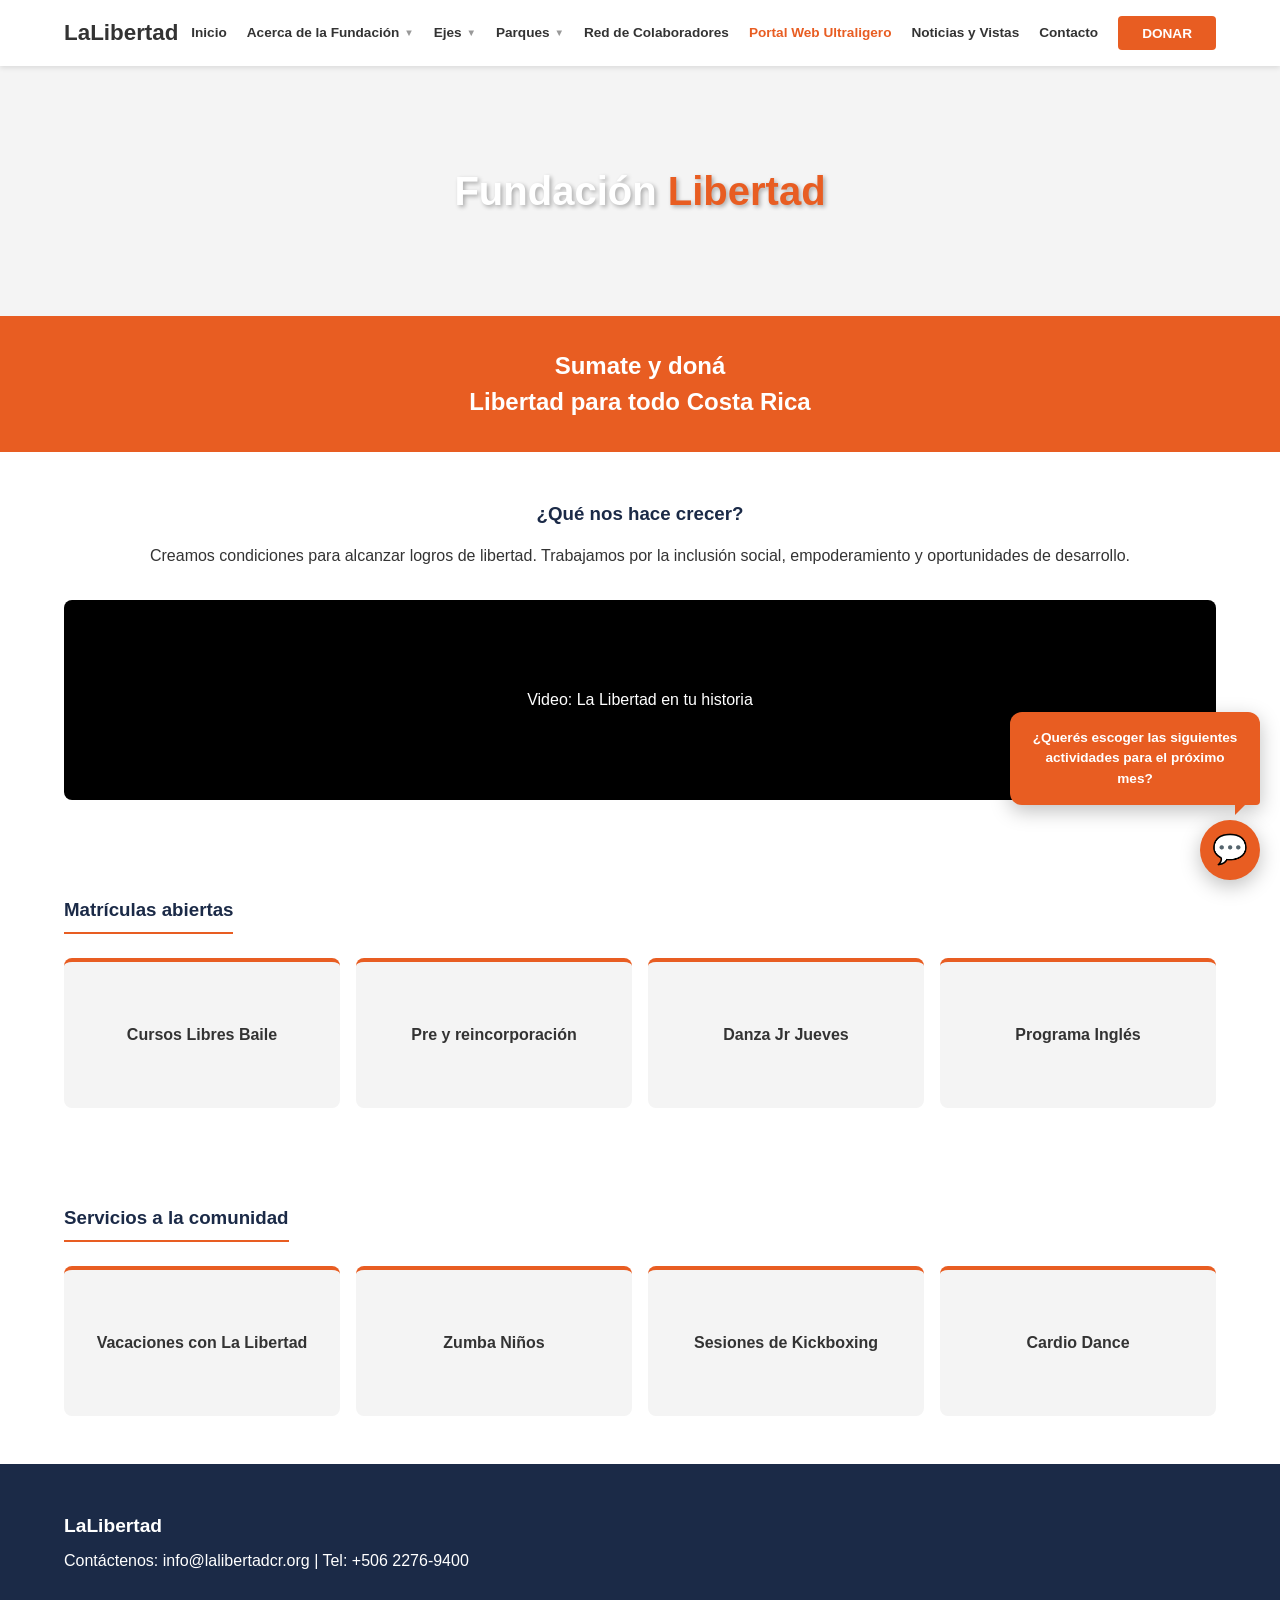
==== index.html @ eda5e54c "first" ====
<!DOCTYPE html>
<html lang="es">
<head>
  <meta charset="UTF-8">
  <meta name="viewport" content="width=device-width, initial-scale=1.0">
  <title>Parque La Libertad - Clon Low-Fi</title>
  <link rel="stylesheet" href="./public/css/styles.css">
</head>
<body>

  <!-- NAVBAR -->
  <header class="navbar">
    <div class="logo">LaLibertad</div>
    <input type="checkbox" id="menu-toggle" hidden>
    <label for="menu-toggle" class="menu-icon">☰</label>
    <nav class="nav-links">
      <a href="index.html">Inicio</a>
      <a href="#">Acerca de la Fundación <span class="arrow">▼</span></a>
      <a href="#">Ejes <span class="arrow">▼</span></a>
      <a href="#">Parques <span class="arrow">▼</span></a>
      <a href="#">Red de Colaboradores</a>
      <a href="portal.html" class="link-ultraligero">Portal Web Ultraligero</a>
      <a href="#">Noticias y Vistas</a>
      <a href="#">Contacto</a>
      <button class="btn-donar">DONAR</button>
    </nav>
  </header>

  <main>
    <section class="hero">
      <h1>Fundación <span>Libertad</span></h1>
    </section>

    <section class="banner-donacion">
      <h2>Sumate y doná <br> Libertad para todo Costa Rica</h2>
    </section>

    <section class="seccion-info">
      <div class="texto">
        <h3>¿Qué nos hace crecer?</h3>
        <p>Creamos condiciones para alcanzar logros de libertad. Trabajamos por la inclusión social, empoderamiento y oportunidades de desarrollo.</p>
      </div>
      <div class="video-placeholder">
        <span>Video: La Libertad en tu historia</span>
      </div>
    </section>

    <section class="seccion-grid">
      <h3>Matrículas abiertas</h3>
      <div class="grid-4">
        <article class="card">Cursos Libres Baile</article>
        <article class="card">Pre y reincorporación</article>
        <article class="card">Danza Jr Jueves</article>
        <article class="card">Programa Inglés</article>
      </div>
    </section>

    <section class="seccion-grid">
      <h3>Servicios a la comunidad</h3>
      <div class="grid-4">
        <article class="card">Vacaciones con La Libertad</article>
        <article class="card">Zumba Niños</article>
        <article class="card">Sesiones de Kickboxing</article>
        <article class="card">Cardio Dance</article>
      </div>
    </section>
  </main>

  <!-- FOOTER Y CHATBOT -->
  <footer class="footer-principal">
    <div class="footer-contenido">
      <div class="logos-footer">LaLibertad</div>
      <p>Contáctenos: info@lalibertadcr.org | Tel: +506 2276-9400</p>
    </div>

    <input type="checkbox" id="chatbot-toggle" hidden>
    
    <div class="chatbot-alerta">
      <p>¿Querés escoger las siguientes actividades para el próximo mes?</p>
    </div>

    <div class="chatbot-widget">
      <div class="chatbot-header">
        <span>Buzón y Asistente Virtual</span>
        <label for="chatbot-toggle" class="close-btn">✖</label>
      </div>
      
      <div class="chatbot-body">
        <!-- Historial de mensajes -->
        <div class="chat-historial" id="chat-historial">
          <div class="msg bot-msg">¡Hola! ¿En qué te puedo ayudar hoy?</div>
        </div>
        
        <!-- Opciones rápidas -->
        <div id="chat-opciones">
          <button class="btn-chat chat-interactivo" data-reply="votar">Votar por actividades del mes</button>
          <div class="faq-section">
            <span class="faq-titulo">Preguntas Frecuentes:</span>
            <div class="faq-grid">
              <button class="sub-btn chat-interactivo" data-reply="llegar">📍 Cómo llegar</button>
              <button class="sub-btn chat-interactivo" data-reply="horarios">🕒 Horarios</button>
              <button class="sub-btn chat-interactivo" data-reply="contacto">📞 Contactos</button>
              <button class="sub-btn chat-interactivo" data-reply="cursos">📅 Cursos</button>
            </div>
          </div>
        </div>

        <!-- Nueva Zona de Input (Deshabilitada por defecto) -->
        <div class="chat-input-container">
          <input type="text" id="chat-input" placeholder="Escribe aquí..." disabled>
          <button id="chat-send" disabled>➤</button>
        </div>
      </div>
    </div>

    <label for="chatbot-toggle" class="chatbot-fab">
      <span class="icon-open">💬</span>
      <span class="icon-close">✖</span>
    </label>
  </footer>

  <!-- SCRIPT DE SIMULACIÓN INTERACTIVA -->
  <script src="chat-logic.js"></script>
  <script>
    // Se inserta la lógica aquí mismo para mantenerlo simple y sin archivos extra
    document.addEventListener('DOMContentLoaded', () => {
      const botonesChat = document.querySelectorAll('.chat-interactivo');
      const historialChat = document.getElementById('chat-historial');
      const inputChat = document.getElementById('chat-input');
      const btnSend = document.getElementById('chat-send');
      const divOpciones = document.getElementById('chat-opciones');

      let estadoChat = 'inicio'; // Posibles: inicio, esperando_actividad, esperando_correo
      let actividadSeleccionada = '';

      const respuestasBot = {
        "llegar": "Estamos ubicados en Fátima de Desamparados. Podés buscar 'Parque La Libertad' en Waze.",
        "horarios": "El parque está abierto todos los días de 5:00 a.m. a 6:00 p.m.",
        "contacto": "Escribinos a info@lalibertadcr.org o llamanos al +506 2276-9400.",
        "cursos": "Las matrículas abren la primera semana del mes. Revisá el Portal Web Ultraligero."
      };

      function agregarMensaje(texto, emisor) {
        const clase = emisor === 'bot' ? 'bot-msg' : 'user-msg';
        historialChat.innerHTML += `<div class="msg ${clase}">${texto}</div>`;
        historialChat.scrollTop = historialChat.scrollHeight;
      }

      function iniciarVotacion() {
        estadoChat = 'esperando_actividad';
        divOpciones.style.display = 'none'; // Ocultar botones para dar espacio
        inputChat.disabled = false;
        btnSend.disabled = false;
        inputChat.focus();
        inputChat.placeholder = "Digita el número o nombre...";

        const opcionesActividades = `
          ¡Genial! Estas son las propuestas del mes:<br><br>
          <strong>1.</strong> Taller de Arte Urbano<br>
          <strong>2.</strong> Curso de HTML y SCSS<br>
          <strong>3.</strong> Danza Contemporánea<br>
          <strong>4.</strong> Voluntariado Ambiental<br><br>
          ¿Cuál es tu favorita?
        `;
        agregarMensaje(opcionesActividades, 'bot');
      }

      // Manejo de clics en botones rápidos
      botonesChat.forEach(boton => {
        boton.addEventListener('click', (e) => {
          const textoBoton = e.target.innerText.replace(/📍|🕒|📞|📅/g, '').trim();
          const tipoRespuesta = e.target.getAttribute('data-reply');

          agregarMensaje(textoBoton, 'user');

          setTimeout(() => {
            if (tipoRespuesta === 'votar') {
              iniciarVotacion();
            } else {
              agregarMensaje(respuestasBot[tipoRespuesta], 'bot');
            }
          }, 500);
        });
      });

      // Manejo de ingreso de texto (Simulación del flujo)
      function procesarInputUsuario() {
        const texto = inputChat.value.trim();
        if (!texto) return;

        agregarMensaje(texto, 'user');
        inputChat.value = '';

        setTimeout(() => {
          if (estadoChat === 'esperando_actividad') {
            actividadSeleccionada = texto;
            estadoChat = 'esperando_correo';
            inputChat.placeholder = "ejemplo@correo.com";
            agregarMensaje(`Excelente, anotamos tu preferencia por: <strong>${actividadSeleccionada}</strong>.<br><br>Para validar tu voto y avisarte si se aprueba, por favor escribí tu correo electrónico:`, 'bot');
          
          } else if (estadoChat === 'esperando_correo') {
            const correo = texto;
            estadoChat = 'inicio';
            
            // Finalizar simulación
            inputChat.disabled = true;
            btnSend.disabled = true;
            inputChat.placeholder = "Chat finalizado";
            divOpciones.style.display = 'block'; // Volver a mostrar botones
            
            agregarMensaje(`¡Listo! Hemos registrado tu voto con el correo <strong>${correo}</strong>.<br><br>¿En qué más te puedo ayudar?`, 'bot');
          }
        }, 600);
      }

      btnSend.addEventListener('click', procesarInputUsuario);
      inputChat.addEventListener('keypress', (e) => {
        if (e.key === 'Enter') procesarInputUsuario();
      });
    });
  </script>

</body>
</html>
---- public/css/styles.css ----
* {
  margin: 0;
  padding: 0;
  box-sizing: border-box;
}

html {
  scroll-behavior: smooth;
}

body {
  font-family: Arial, sans-serif;
  color: #333333;
  background-color: #ffffff;
  line-height: 1.5;
  display: flex;
  flex-direction: column;
  min-height: 100vh;
}

.fondo-portal {
  background-color: #fff9f6;
}

.navbar {
  display: flex;
  justify-content: space-between;
  align-items: center;
  padding: 1rem 5%;
  background: #ffffff;
  box-shadow: 0 2px 5px rgba(0, 0, 0, 0.1);
  position: sticky;
  top: 0;
  z-index: 100;
  flex-wrap: wrap;
}
.navbar .logo {
  font-weight: 900;
  font-size: 1.4rem;
  color: #333333;
}
.navbar .menu-icon {
  font-size: 1.8rem;
  cursor: pointer;
  display: block;
  color: #333333;
}
@media (min-width: 1024px) {
  .navbar .menu-icon {
    display: none;
  }
}
.navbar .nav-links {
  width: 100%;
  display: none;
  flex-direction: column;
  gap: 1rem;
  padding-top: 1rem;
}
.navbar .nav-links a {
  color: #333333;
  text-decoration: none;
  font-size: 0.85rem;
  font-weight: 600;
  display: flex;
  align-items: center;
  gap: 0.3rem;
  transition: color 0.2s;
}
.navbar .nav-links a:hover {
  color: #e85d22;
}
.navbar .nav-links a .arrow {
  font-size: 0.6rem;
  color: #999;
}
.navbar .nav-links .link-ultraligero {
  color: #e85d22;
}
.navbar .nav-links .btn-donar {
  background: #e85d22;
  color: #ffffff;
  border: none;
  padding: 0.6rem 1.5rem;
  border-radius: 4px;
  font-weight: bold;
  cursor: pointer;
  font-size: 0.85rem;
  align-self: flex-start;
  transition: background 0.2s;
}
.navbar .nav-links .btn-donar:hover {
  background: #cc4d1a;
}
@media (min-width: 1024px) {
  .navbar .nav-links {
    width: auto;
    display: flex;
    flex-direction: row;
    align-items: center;
    padding-top: 0;
    gap: 1.25rem;
  }
  .navbar .nav-links .btn-donar {
    align-self: auto;
  }
}
.navbar #menu-toggle:checked ~ .nav-links {
  display: flex;
}

.chatbot-fab {
  position: fixed;
  bottom: 20px;
  right: 20px;
  width: 60px;
  height: 60px;
  background-color: #e85d22;
  color: #ffffff;
  border-radius: 50%;
  display: flex;
  align-items: center;
  justify-content: center;
  font-size: 1.8rem;
  box-shadow: 0 6px 20px rgba(0, 0, 0, 0.25);
  cursor: pointer;
  z-index: 10000;
  transition: transform 0.3s ease, background-color 0.3s;
}
.chatbot-fab:hover {
  background-color: #cc4d1a;
  transform: scale(1.05);
}
.chatbot-fab .icon-close {
  display: none;
  font-size: 1.2rem;
}

.chatbot-alerta {
  position: fixed;
  bottom: 95px;
  right: 20px;
  background: #e85d22;
  color: #ffffff;
  padding: 1rem;
  border-radius: 12px;
  border-bottom-right-radius: 4px;
  width: 250px;
  font-weight: bold;
  text-align: center;
  font-size: 0.85rem;
  box-shadow: 0 6px 20px rgba(0, 0, 0, 0.25);
  z-index: 9999;
  transition: opacity 0.3s ease;
}
.chatbot-alerta::after {
  content: "";
  position: absolute;
  bottom: -10px;
  right: 15px;
  border-width: 10px 10px 0 0;
  border-style: solid;
  border-color: #e85d22 transparent transparent transparent;
}

.chatbot-widget {
  position: fixed;
  bottom: 95px;
  right: 20px;
  width: 320px;
  max-width: calc(100vw - 40px);
  background: #ffffff;
  border-radius: 12px;
  overflow: hidden;
  box-shadow: 0 6px 20px rgba(0, 0, 0, 0.25);
  border: 1px solid rgba(0, 0, 0, 0.1);
  z-index: 9999;
  display: none;
  flex-direction: column;
}
.chatbot-widget .chatbot-header {
  background: rgb(76.3661202186%, 28.3349405336%, 7.9476052716%);
  color: #ffffff;
  padding: 0.75rem 1rem;
  display: flex;
  justify-content: space-between;
  align-items: center;
  font-weight: bold;
  font-size: 0.95rem;
}
.chatbot-widget .chatbot-header .close-btn {
  cursor: pointer;
  font-size: 1.1rem;
}
.chatbot-widget .chatbot-body {
  padding: 1rem;
  display: flex;
  flex-direction: column;
  gap: 0.75rem;
}
.chatbot-widget .chatbot-body .chat-historial {
  display: flex;
  flex-direction: column;
  gap: 0.5rem;
  max-height: 250px;
  overflow-y: auto;
  padding-bottom: 0.5rem;
}
.chatbot-widget .chatbot-body .chat-historial::-webkit-scrollbar {
  width: 4px;
}
.chatbot-widget .chatbot-body .chat-historial::-webkit-scrollbar-thumb {
  background: #ccc;
  border-radius: 4px;
}
.chatbot-widget .chatbot-body .chat-historial .msg {
  padding: 0.5rem 0.75rem;
  border-radius: 8px;
  font-size: 0.85rem;
  max-width: 85%;
  animation: fadeIn 0.3s ease;
}
.chatbot-widget .chatbot-body .chat-historial .bot-msg {
  background-color: #fff3ed;
  color: rgb(62.2608695652%, 23.5004262575%, 7.9352088662%);
  border-bottom-left-radius: 0;
  align-self: flex-start;
  border: 1px solid rgb(96.6361298618%, 76.3066538091%, 67.6775956284%);
}
.chatbot-widget .chatbot-body .chat-historial .user-msg {
  background-color: #1b2a47;
  color: #ffffff;
  border-bottom-right-radius: 0;
  align-self: flex-end;
}
.chatbot-widget .chatbot-body .btn-chat {
  width: 100%;
  background: #f4f4f4;
  border: 1px solid #ccc;
  padding: 0.6rem;
  border-radius: 6px;
  cursor: pointer;
  font-weight: bold;
  text-align: left;
  font-size: 0.85rem;
}
.chatbot-widget .chatbot-body .btn-chat:hover {
  background: #e2e2e2;
}
.chatbot-widget .chatbot-body .faq-section {
  margin-top: 0.2rem;
}
.chatbot-widget .chatbot-body .faq-section .faq-titulo {
  font-size: 0.8rem;
  font-weight: bold;
  color: #1b2a47;
  display: block;
  margin-bottom: 0.5rem;
}
.chatbot-widget .chatbot-body .faq-section .faq-grid {
  display: grid;
  grid-template-columns: 1fr 1fr;
  gap: 0.5rem;
}
.chatbot-widget .chatbot-body .faq-section .faq-grid .sub-btn {
  background: #fff3ed;
  border: 1px solid #e85d22;
  color: #cc4d1a;
  padding: 0.5rem;
  font-size: 0.75rem;
  border-radius: 6px;
  cursor: pointer;
  text-align: left;
}
.chatbot-widget .chatbot-body .faq-section .faq-grid .sub-btn:hover {
  background: #e85d22;
  color: #ffffff;
}
.chatbot-widget .chatbot-body .chat-input-container {
  display: flex;
  gap: 0.5rem;
  margin-top: 0.5rem;
  border-top: 1px solid #eee;
  padding-top: 0.75rem;
}
.chatbot-widget .chatbot-body .chat-input-container input {
  flex: 1;
  padding: 0.5rem;
  border: 1px solid #ccc;
  border-radius: 4px;
  font-size: 0.85rem;
  outline: none;
}
.chatbot-widget .chatbot-body .chat-input-container input:focus {
  border-color: #e85d22;
}
.chatbot-widget .chatbot-body .chat-input-container input:disabled {
  background: #f9f9f9;
  cursor: not-allowed;
}
.chatbot-widget .chatbot-body .chat-input-container button {
  background: #e85d22;
  color: #ffffff;
  border: none;
  padding: 0.5rem 0.75rem;
  border-radius: 4px;
  cursor: pointer;
  font-weight: bold;
}
.chatbot-widget .chatbot-body .chat-input-container button:hover:not(:disabled) {
  background: #cc4d1a;
}
.chatbot-widget .chatbot-body .chat-input-container button:disabled {
  background: #ccc;
  cursor: not-allowed;
}

#chatbot-toggle:checked ~ .chatbot-widget {
  display: flex;
}
#chatbot-toggle:checked ~ .chatbot-alerta {
  display: none;
}
#chatbot-toggle:checked ~ .chatbot-fab {
  background-color: #1b2a47;
}
#chatbot-toggle:checked ~ .chatbot-fab .icon-open {
  display: none;
}
#chatbot-toggle:checked ~ .chatbot-fab .icon-close {
  display: block;
}

.modal-overlay {
  display: none;
  position: fixed;
  top: 0;
  left: 0;
  width: 100%;
  height: 100%;
  background: rgba(27, 42, 71, 0.6);
  z-index: 100000;
  align-items: center;
  justify-content: center;
  padding: 1rem;
  opacity: 0;
  transition: opacity 0.3s ease;
}
.modal-overlay.active {
  display: flex;
  opacity: 1;
}
.modal-overlay .modal-content {
  background: #ffffff;
  border-radius: 8px;
  padding: 2rem;
  width: 100%;
  max-width: 450px;
  position: relative;
  box-shadow: 0 6px 20px rgba(0, 0, 0, 0.25);
  transform: translateY(-20px);
  transition: transform 0.3s ease;
}
.modal-overlay .modal-content h3 {
  color: #e85d22;
  margin-bottom: 1.2rem;
  padding-right: 1.5rem;
  font-size: 1.3rem;
}
.modal-overlay .modal-content .modal-info {
  font-size: 0.9rem;
  color: #1b2a47;
  margin-bottom: 0.4rem;
}
.modal-overlay .modal-content hr {
  border: 0;
  border-top: 1px solid #eee;
  margin: 1.5rem 0;
}
.modal-overlay .modal-content .modal-descripcion {
  font-size: 0.95rem;
  color: #555;
  line-height: 1.6;
  margin-bottom: 1.5rem;
}
.modal-overlay .modal-content .modal-acciones {
  display: flex;
  gap: 0.5rem;
  flex-direction: column;
}
@media (min-width: 480px) {
  .modal-overlay .modal-content .modal-acciones {
    flex-direction: row;
  }
}
.modal-overlay .modal-content .modal-acciones button {
  flex: 1;
  padding: 0.75rem;
  border-radius: 4px;
  font-weight: bold;
  cursor: pointer;
  font-size: 0.85rem;
  transition: 0.2s;
}
.modal-overlay .modal-content .modal-acciones .btn-outline-modal {
  background: transparent;
  border: 2px solid #1b2a47;
  color: #1b2a47;
}
.modal-overlay .modal-content .modal-acciones .btn-outline-modal:hover {
  background: #1b2a47;
  color: #ffffff;
}
.modal-overlay .modal-content .modal-acciones .btn-primario-modal {
  background: #e85d22;
  border: 2px solid #e85d22;
  color: #ffffff;
}
.modal-overlay .modal-content .modal-acciones .btn-primario-modal:hover {
  background: #cc4d1a;
  border-color: #cc4d1a;
}
.modal-overlay .modal-content .close-modal {
  position: absolute;
  top: 15px;
  right: 20px;
  font-size: 1.8rem;
  cursor: pointer;
  color: #ccc;
  transition: 0.2s;
}
.modal-overlay .modal-content .close-modal:hover {
  color: #e85d22;
}
.modal-overlay.active .modal-content {
  transform: translateY(0);
}

main {
  flex: 1;
}

section {
  padding: 3rem 5%;
}

.hero {
  background: #f4f4f4;
  height: 250px;
  display: flex;
  align-items: center;
  justify-content: center;
}
.hero h1 {
  font-size: 2.5rem;
  color: #ffffff;
  text-shadow: 2px 2px 4px rgba(0, 0, 0, 0.3);
}
.hero span {
  color: #e85d22;
}

.banner-donacion {
  background: #e85d22;
  color: #ffffff;
  text-align: center;
  padding: 2rem 1rem;
}

.seccion-info {
  text-align: center;
}
.seccion-info .texto {
  margin-bottom: 2rem;
}
.seccion-info .texto h3 {
  color: #1b2a47;
  margin-bottom: 1rem;
}
.seccion-info .video-placeholder {
  background: #000;
  color: #fff;
  height: 200px;
  display: flex;
  align-items: center;
  justify-content: center;
  border-radius: 8px;
}

.seccion-grid h3 {
  color: #1b2a47;
  margin-bottom: 1.5rem;
  border-bottom: 2px solid #e85d22;
  display: inline-block;
  padding-bottom: 0.5rem;
}
.seccion-grid .grid-4 {
  display: grid;
  gap: 1rem;
  grid-template-columns: 1fr;
}
@media (min-width: 768px) {
  .seccion-grid .grid-4 {
    grid-template-columns: repeat(4, 1fr);
  }
}
.seccion-grid .card {
  background: #f4f4f4;
  height: 150px;
  border-radius: 8px;
  display: flex;
  align-items: center;
  justify-content: center;
  font-weight: bold;
  text-align: center;
  padding: 1rem;
  border-top: 4px solid #e85d22;
}

.contenedor-calendario {
  padding: 3rem 5%;
  max-width: 1200px;
  margin: 0 auto;
}
.contenedor-calendario .cabecera-portal {
  text-align: center;
  margin-bottom: 2rem;
}
.contenedor-calendario .cabecera-portal h2 {
  color: #e85d22;
  font-size: 2rem;
}
.contenedor-calendario .cabecera-portal p {
  color: gray;
  font-size: 0.95rem;
}
.contenedor-calendario .calendario-mes {
  background: #ffffff;
  border-radius: 8px;
  box-shadow: 0 2px 10px rgba(0, 0, 0, 0.05);
  padding: 1rem;
  border: 1px solid rgb(96.6361298618%, 76.3066538091%, 67.6775956284%);
}
.contenedor-calendario .calendario-mes .dias-semana {
  display: none;
}
.contenedor-calendario .calendario-mes .grilla-dias {
  display: flex;
  flex-direction: column;
  gap: 1rem;
}
.contenedor-calendario .calendario-mes .dia {
  background: #ffffff;
  border: 1px solid #eee;
  border-radius: 6px;
  padding: 1rem;
  border-left: 4px solid #e85d22;
}
.contenedor-calendario .calendario-mes .dia.vacio {
  display: none;
}
.contenedor-calendario .calendario-mes .dia .num-dia {
  font-weight: bold;
  color: #1b2a47;
  font-size: 1.2rem;
  display: block;
  margin-bottom: 0.5rem;
}
.contenedor-calendario .calendario-mes .dia .actividades {
  display: flex;
  flex-direction: column;
  gap: 0.5rem;
}
.contenedor-calendario .calendario-mes .dia .actividades .evento {
  background: #fff3ed;
  padding: 0.5rem;
  border-radius: 4px;
  font-size: 0.85rem;
  display: flex;
  flex-direction: column;
  gap: 0.4rem;
}
.contenedor-calendario .calendario-mes .dia .actividades .evento strong {
  color: #cc4d1a;
}
.contenedor-calendario .calendario-mes .dia .actividades .evento .btn-inscribir {
  background: transparent;
  border: 1px solid #e85d22;
  color: #e85d22;
  padding: 0.3rem 0.6rem;
  border-radius: 4px;
  cursor: pointer;
  font-size: 0.75rem;
  align-self: flex-start;
  font-weight: 600;
}
.contenedor-calendario .calendario-mes .dia .actividades .evento .btn-inscribir:hover {
  background: #e85d22;
  color: #ffffff;
}
@media (min-width: 768px) {
  .contenedor-calendario .calendario-mes .dias-semana {
    display: grid;
    grid-template-columns: repeat(7, 1fr);
    text-align: center;
    font-weight: bold;
    color: #1b2a47;
    padding-bottom: 1rem;
    border-bottom: 2px solid #f4f4f4;
    margin-bottom: 1rem;
  }
  .contenedor-calendario .calendario-mes .grilla-dias {
    display: grid;
    grid-template-columns: repeat(7, 1fr);
    gap: 0.5rem;
  }
  .contenedor-calendario .calendario-mes .dia {
    min-height: 120px;
    border-left: 1px solid #eee;
  }
  .contenedor-calendario .calendario-mes .dia.vacio {
    display: block;
    background: transparent;
    border: none;
  }
}

.footer-principal {
  background-color: #1b2a47;
  color: #ffffff;
  padding: 3rem 5%;
  display: flex;
  flex-direction: column;
  gap: 1rem;
  margin-top: auto;
}
.footer-principal .logos-footer {
  font-weight: 900;
  font-size: 1.2rem;
  margin-bottom: 0.5rem;
}

@keyframes fadeIn {
  from {
    opacity: 0;
    transform: translateY(5px);
  }
  to {
    opacity: 1;
    transform: translateY(0);
  }
}

/*# sourceMappingURL=styles.css.map */
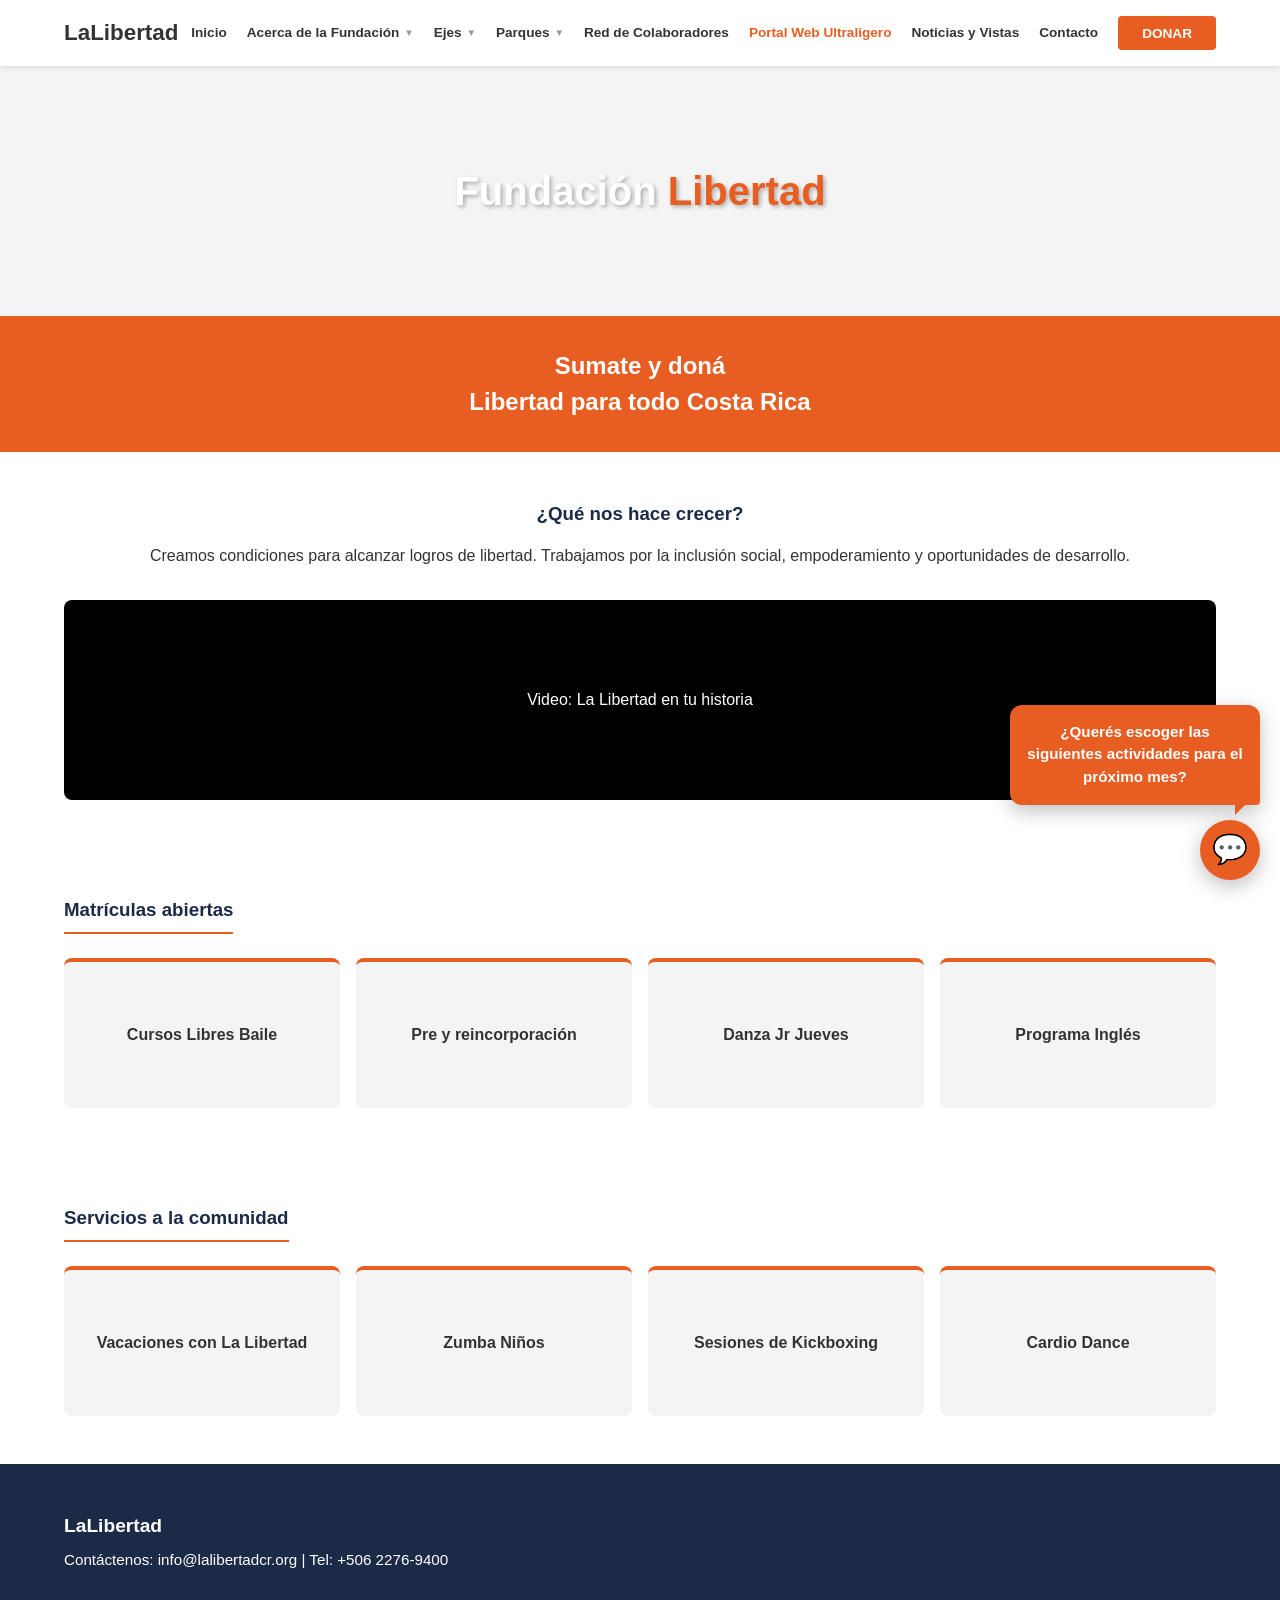
==== commit dcfc272f: "details" ====
--- a/index.html
+++ b/index.html
@@ -1,11 +1,13 @@
 <!DOCTYPE html>
 <html lang="es">
+
 <head>
   <meta charset="UTF-8">
   <meta name="viewport" content="width=device-width, initial-scale=1.0">
   <title>Parque La Libertad - Clon Low-Fi</title>
   <link rel="stylesheet" href="./public/css/styles.css">
 </head>
+
 <body>
 
   <!-- NAVBAR -->
@@ -38,7 +40,8 @@
     <section class="seccion-info">
       <div class="texto">
         <h3>¿Qué nos hace crecer?</h3>
-        <p>Creamos condiciones para alcanzar logros de libertad. Trabajamos por la inclusión social, empoderamiento y oportunidades de desarrollo.</p>
+        <p>Creamos condiciones para alcanzar logros de libertad. Trabajamos por la inclusión social, empoderamiento y
+          oportunidades de desarrollo.</p>
       </div>
       <div class="video-placeholder">
         <span>Video: La Libertad en tu historia</span>
@@ -74,7 +77,7 @@
     </div>
 
     <input type="checkbox" id="chatbot-toggle" hidden>
-    
+
     <div class="chatbot-alerta">
       <p>¿Querés escoger las siguientes actividades para el próximo mes?</p>
     </div>
@@ -84,16 +87,17 @@
         <span>Buzón y Asistente Virtual</span>
         <label for="chatbot-toggle" class="close-btn">✖</label>
       </div>
-      
+
       <div class="chatbot-body">
         <!-- Historial de mensajes -->
         <div class="chat-historial" id="chat-historial">
           <div class="msg bot-msg">¡Hola! ¿En qué te puedo ayudar hoy?</div>
         </div>
-        
+
         <!-- Opciones rápidas -->
         <div id="chat-opciones">
-          <button class="btn-chat chat-interactivo" data-reply="votar">Votar por actividades del mes</button>
+
+          <button class="btn-chat btn-votar-destacado chat-interactivo" data-reply="votar">⭐ Votar por actividades del mes</button>
           <div class="faq-section">
             <span class="faq-titulo">Preguntas Frecuentes:</span>
             <div class="faq-grid">
@@ -197,17 +201,17 @@
             estadoChat = 'esperando_correo';
             inputChat.placeholder = "ejemplo@correo.com";
             agregarMensaje(`Excelente, anotamos tu preferencia por: <strong>${actividadSeleccionada}</strong>.<br><br>Para validar tu voto y avisarte si se aprueba, por favor escribí tu correo electrónico:`, 'bot');
-          
+
           } else if (estadoChat === 'esperando_correo') {
             const correo = texto;
             estadoChat = 'inicio';
-            
+
             // Finalizar simulación
             inputChat.disabled = true;
             btnSend.disabled = true;
             inputChat.placeholder = "Chat finalizado";
             divOpciones.style.display = 'block'; // Volver a mostrar botones
-            
+
             agregarMensaje(`¡Listo! Hemos registrado tu voto con el correo <strong>${correo}</strong>.<br><br>¿En qué más te puedo ayudar?`, 'bot');
           }
         }, 600);
@@ -221,4 +225,5 @@
   </script>
 
 </body>
+
 </html>
--- a/public/css/styles.css
+++ b/public/css/styles.css
@@ -36,8 +36,13 @@
 }
 .navbar .logo {
   font-weight: 900;
-  font-size: 1.4rem;
+  font-size: 1.2rem;
   color: #333333;
+}
+@media (min-width: 480px) {
+  .navbar .logo {
+    font-size: 1.4rem;
+  }
 }
 .navbar .menu-icon {
   font-size: 1.8rem;
@@ -113,15 +118,30 @@
   position: fixed;
   bottom: 20px;
   right: 20px;
-  width: 60px;
-  height: 60px;
+  width: 50px;
+  height: 50px;
+}
+@media (min-width: 480px) {
+  .chatbot-fab {
+    width: 60px;
+    height: 60px;
+  }
+}
+.chatbot-fab {
   background-color: #e85d22;
   color: #ffffff;
   border-radius: 50%;
   display: flex;
   align-items: center;
   justify-content: center;
-  font-size: 1.8rem;
+  font-size: 1.5rem;
+}
+@media (min-width: 480px) {
+  .chatbot-fab {
+    font-size: 1.8rem;
+  }
+}
+.chatbot-fab {
   box-shadow: 0 6px 20px rgba(0, 0, 0, 0.25);
   cursor: pointer;
   z-index: 10000;
@@ -138,17 +158,33 @@
 
 .chatbot-alerta {
   position: fixed;
-  bottom: 95px;
+  bottom: 85px;
   right: 20px;
+}
+@media (min-width: 480px) {
+  .chatbot-alerta {
+    bottom: 95px;
+  }
+}
+.chatbot-alerta {
   background: #e85d22;
   color: #ffffff;
-  padding: 1rem;
+  padding: 0.8rem;
   border-radius: 12px;
   border-bottom-right-radius: 4px;
-  width: 250px;
+  width: 220px;
   font-weight: bold;
   text-align: center;
-  font-size: 0.85rem;
+  font-size: 0.8rem;
+}
+@media (min-width: 480px) {
+  .chatbot-alerta {
+    padding: 1rem;
+    width: 250px;
+    font-size: 0.85rem;
+  }
+}
+.chatbot-alerta {
   box-shadow: 0 6px 20px rgba(0, 0, 0, 0.25);
   z-index: 9999;
   transition: opacity 0.3s ease;
@@ -165,10 +201,19 @@
 
 .chatbot-widget {
   position: fixed;
-  bottom: 95px;
-  right: 20px;
-  width: 320px;
-  max-width: calc(100vw - 40px);
+  bottom: 85px;
+  right: 10px;
+  width: calc(100vw - 20px);
+  max-width: 340px;
+  max-height: 80vh;
+}
+@media (min-width: 480px) {
+  .chatbot-widget {
+    bottom: 95px;
+    right: 20px;
+  }
+}
+.chatbot-widget {
   background: #ffffff;
   border-radius: 12px;
   overflow: hidden;
@@ -197,12 +242,13 @@
   display: flex;
   flex-direction: column;
   gap: 0.75rem;
+  overflow-y: auto;
 }
 .chatbot-widget .chatbot-body .chat-historial {
   display: flex;
   flex-direction: column;
   gap: 0.5rem;
-  max-height: 250px;
+  max-height: 200px;
   overflow-y: auto;
   padding-bottom: 0.5rem;
 }
@@ -243,9 +289,26 @@
   font-weight: bold;
   text-align: left;
   font-size: 0.85rem;
+  transition: all 0.2s ease;
 }
 .chatbot-widget .chatbot-body .btn-chat:hover {
   background: #e2e2e2;
+}
+.chatbot-widget .chatbot-body .btn-votar-destacado {
+  background: #e85d22;
+  color: #ffffff;
+  border: none;
+  text-align: center;
+  padding: 0.8rem;
+  font-size: 0.9rem;
+  box-shadow: 0 4px 10px rgba(232, 93, 34, 0.3);
+  animation: pulseNaranja 2s infinite;
+}
+.chatbot-widget .chatbot-body .btn-votar-destacado:hover {
+  background: #cc4d1a;
+  color: #ffffff;
+  animation: none;
+  transform: scale(1.02);
 }
 .chatbot-widget .chatbot-body .faq-section {
   margin-top: 0.2rem;
@@ -290,6 +353,7 @@
   border-radius: 4px;
   font-size: 0.85rem;
   outline: none;
+  width: 100%;
 }
 .chatbot-widget .chatbot-body .chat-input-container input:focus {
   border-color: #e85d22;
@@ -353,35 +417,64 @@
 .modal-overlay .modal-content {
   background: #ffffff;
   border-radius: 8px;
-  padding: 2rem;
+  padding: 1.5rem;
   width: 100%;
   max-width: 450px;
+  max-height: 90vh;
+  overflow-y: auto;
   position: relative;
   box-shadow: 0 6px 20px rgba(0, 0, 0, 0.25);
   transform: translateY(-20px);
   transition: transform 0.3s ease;
 }
+@media (min-width: 480px) {
+  .modal-overlay .modal-content {
+    padding: 2rem;
+  }
+}
 .modal-overlay .modal-content h3 {
   color: #e85d22;
-  margin-bottom: 1.2rem;
+  margin-bottom: 1rem;
   padding-right: 1.5rem;
-  font-size: 1.3rem;
+  font-size: 1.2rem;
+}
+@media (min-width: 480px) {
+  .modal-overlay .modal-content h3 {
+    font-size: 1.3rem;
+    margin-bottom: 1.2rem;
+  }
 }
 .modal-overlay .modal-content .modal-info {
-  font-size: 0.9rem;
+  font-size: 0.85rem;
   color: #1b2a47;
   margin-bottom: 0.4rem;
+}
+@media (min-width: 480px) {
+  .modal-overlay .modal-content .modal-info {
+    font-size: 0.9rem;
+  }
 }
 .modal-overlay .modal-content hr {
   border: 0;
   border-top: 1px solid #eee;
-  margin: 1.5rem 0;
+  margin: 1rem 0;
+}
+@media (min-width: 480px) {
+  .modal-overlay .modal-content hr {
+    margin: 1.5rem 0;
+  }
 }
 .modal-overlay .modal-content .modal-descripcion {
-  font-size: 0.95rem;
+  font-size: 0.9rem;
   color: #555;
-  line-height: 1.6;
+  line-height: 1.5;
   margin-bottom: 1.5rem;
+}
+@media (min-width: 480px) {
+  .modal-overlay .modal-content .modal-descripcion {
+    font-size: 0.95rem;
+    line-height: 1.6;
+  }
 }
 .modal-overlay .modal-content .modal-acciones {
   display: flex;
@@ -423,7 +516,7 @@
 .modal-overlay .modal-content .close-modal {
   position: absolute;
   top: 15px;
-  right: 20px;
+  right: 15px;
   font-size: 1.8rem;
   cursor: pointer;
   color: #ccc;
@@ -441,20 +534,40 @@
 }
 
 section {
-  padding: 3rem 5%;
+  padding: 2rem 5%;
+}
+@media (min-width: 768px) {
+  section {
+    padding: 3rem 5%;
+  }
 }
 
 .hero {
   background: #f4f4f4;
-  height: 250px;
+  height: 200px;
+}
+@media (min-width: 768px) {
+  .hero {
+    height: 250px;
+  }
+}
+.hero {
   display: flex;
   align-items: center;
   justify-content: center;
 }
 .hero h1 {
-  font-size: 2.5rem;
+  font-size: 2rem;
+}
+@media (min-width: 768px) {
+  .hero h1 {
+    font-size: 2.5rem;
+  }
+}
+.hero h1 {
   color: #ffffff;
   text-shadow: 2px 2px 4px rgba(0, 0, 0, 0.3);
+  text-align: center;
 }
 .hero span {
   color: #e85d22;
@@ -464,7 +577,20 @@
   background: #e85d22;
   color: #ffffff;
   text-align: center;
-  padding: 2rem 1rem;
+  padding: 1.5rem 1rem;
+}
+@media (min-width: 768px) {
+  .banner-donacion {
+    padding: 2rem 1rem;
+  }
+}
+.banner-donacion h2 {
+  font-size: 1.3rem;
+}
+@media (min-width: 768px) {
+  .banner-donacion h2 {
+    font-size: 1.5rem;
+  }
 }
 
 .seccion-info {
@@ -480,7 +606,14 @@
 .seccion-info .video-placeholder {
   background: #000;
   color: #fff;
-  height: 200px;
+  height: 180px;
+}
+@media (min-width: 768px) {
+  .seccion-info .video-placeholder {
+    height: 200px;
+  }
+}
+.seccion-info .video-placeholder {
   display: flex;
   align-items: center;
   justify-content: center;
@@ -499,14 +632,26 @@
   gap: 1rem;
   grid-template-columns: 1fr;
 }
-@media (min-width: 768px) {
+@media (min-width: 480px) {
+  .seccion-grid .grid-4 {
+    grid-template-columns: repeat(2, 1fr);
+  }
+}
+@media (min-width: 1024px) {
   .seccion-grid .grid-4 {
     grid-template-columns: repeat(4, 1fr);
   }
 }
 .seccion-grid .card {
   background: #f4f4f4;
-  height: 150px;
+  height: 130px;
+}
+@media (min-width: 768px) {
+  .seccion-grid .card {
+    height: 150px;
+  }
+}
+.seccion-grid .card {
   border-radius: 8px;
   display: flex;
   align-items: center;
@@ -518,21 +663,43 @@
 }
 
 .contenedor-calendario {
-  padding: 3rem 5%;
+  padding: 2rem 5%;
+}
+@media (min-width: 768px) {
+  .contenedor-calendario {
+    padding: 3rem 5%;
+  }
+}
+.contenedor-calendario {
   max-width: 1200px;
   margin: 0 auto;
 }
 .contenedor-calendario .cabecera-portal {
   text-align: center;
-  margin-bottom: 2rem;
+  margin-bottom: 1.5rem;
+}
+@media (min-width: 768px) {
+  .contenedor-calendario .cabecera-portal {
+    margin-bottom: 2rem;
+  }
 }
 .contenedor-calendario .cabecera-portal h2 {
   color: #e85d22;
-  font-size: 2rem;
+  font-size: 1.6rem;
+}
+@media (min-width: 768px) {
+  .contenedor-calendario .cabecera-portal h2 {
+    font-size: 2rem;
+  }
 }
 .contenedor-calendario .cabecera-portal p {
   color: gray;
-  font-size: 0.95rem;
+  font-size: 0.9rem;
+}
+@media (min-width: 768px) {
+  .contenedor-calendario .cabecera-portal p {
+    font-size: 0.95rem;
+  }
 }
 .contenedor-calendario .calendario-mes {
   background: #ffffff;
@@ -573,7 +740,7 @@
 }
 .contenedor-calendario .calendario-mes .dia .actividades .evento {
   background: #fff3ed;
-  padding: 0.5rem;
+  padding: 0.6rem;
   border-radius: 4px;
   font-size: 0.85rem;
   display: flex;
@@ -587,7 +754,7 @@
   background: transparent;
   border: 1px solid #e85d22;
   color: #e85d22;
-  padding: 0.3rem 0.6rem;
+  padding: 0.4rem 0.8rem;
   border-radius: 4px;
   cursor: pointer;
   font-size: 0.75rem;
@@ -598,7 +765,7 @@
   background: #e85d22;
   color: #ffffff;
 }
-@media (min-width: 768px) {
+@media (min-width: 1024px) {
   .contenedor-calendario .calendario-mes .dias-semana {
     display: grid;
     grid-template-columns: repeat(7, 1fr);
@@ -628,7 +795,14 @@
 .footer-principal {
   background-color: #1b2a47;
   color: #ffffff;
-  padding: 3rem 5%;
+  padding: 2rem 5%;
+}
+@media (min-width: 768px) {
+  .footer-principal {
+    padding: 3rem 5%;
+  }
+}
+.footer-principal {
   display: flex;
   flex-direction: column;
   gap: 1rem;
@@ -639,6 +813,14 @@
   font-size: 1.2rem;
   margin-bottom: 0.5rem;
 }
+.footer-principal p {
+  font-size: 0.85rem;
+}
+@media (min-width: 768px) {
+  .footer-principal p {
+    font-size: 0.95rem;
+  }
+}
 
 @keyframes fadeIn {
   from {
@@ -650,5 +832,16 @@
     transform: translateY(0);
   }
 }
+@keyframes pulseNaranja {
+  0% {
+    box-shadow: 0 0 0 0 rgba(232, 93, 34, 0.4);
+  }
+  70% {
+    box-shadow: 0 0 0 8px rgba(232, 93, 34, 0);
+  }
+  100% {
+    box-shadow: 0 0 0 0 rgba(232, 93, 34, 0);
+  }
+}
 
 /*# sourceMappingURL=styles.css.map */
